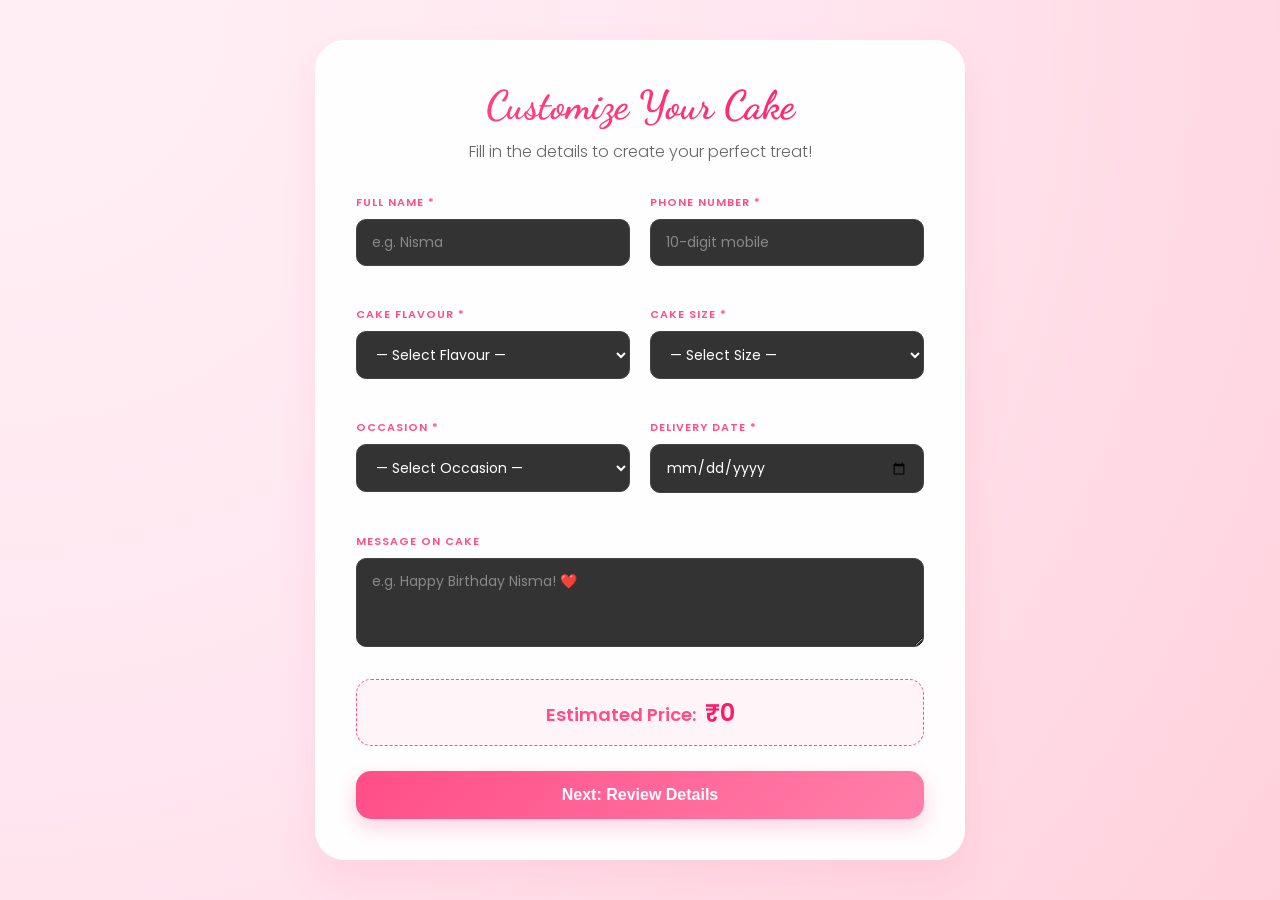
==== customize.html @ 4cfe10f4 "added all website files" ====
<!DOCTYPE html>
<html lang="en">
<head>
    <meta charset="UTF-8">
    <meta name="viewport" content="width=device-width, initial-scale=1.0">
    <title>Customize Your Cake - Sweet Bliss</title>
    <link rel="stylesheet" href="style.css">
    <link href="https://fonts.googleapis.com/css2?family=Dancing+Script:wght@700&family=Poppins:wght@300;400;600&display=swap" rel="stylesheet">
</head>

<body>
    <div class="container" style="max-width: 650px;"> <h2>Customize Your Cake</h2>
        <p>Fill in the details to create your perfect treat!</p>

        <form action="order.html" method="GET">
            
            <div class="form-row">
                <div class="form-group">
                    <label>FULL NAME *</label>
                    <input type="text" name="name" placeholder="e.g. Nisma" required>
                </div>
                <div class="form-group">
                    <label>PHONE NUMBER *</label>
                    <input type="tel" name="phone" placeholder="10-digit mobile" required>
                </div>
            </div>

            <div class="form-row">
                <div class="form-group">
                    <label>CAKE FLAVOUR *</label>
                    <select name="flavour" id="flavour" required onchange="updatePrice()">
                        <option value="" disabled selected>— Select Flavour —</option>
                        <option value="Chocolate 🍫">🍫 Chocolate</option>
                        <option value="Vanilla 🍦">🍦 Vanilla</option>
                        <option value="Red Velvet ❤️">❤️ Red Velvet</option>
                        <option value="Butterscotch 🍬">🍬 Butterscotch</option>
                        <option value="Strawberry 🍓">🍓 Strawberry</option>
                        <option value="Black Forest 🌲">🌲 Black Forest</option>
                        <option value="Pineapple 🍍">🍍 Pineapple</option>
                    </select>
                </div>
                <div class="form-group">
                    <label>CAKE SIZE *</label>
                    <select name="size" id="size" required onchange="updatePrice()">
                        <option value="" disabled selected>— Select Size —</option>
                        <option value="0.5">0.5 kg</option>
                        <option value="1">1 kg</option>
                        <option value="1.5">1.5 kg</option>
                        <option value="2">2 kg</option>
                        <option value="3">3 kg</option>
                        <option value="4">4 kg</option>
                    </select>
                </div>
            </div>

            <div class="form-row">
                <div class="form-group">
                    <label>OCCASION *</label>
                    <select name="occasion" required>
                        <option value="" disabled selected>— Select Occasion —</option>
                        <option>Birthday 🎉</option>
                        <option>Wedding 💍</option>
                        <option>Anniversary ❤️</option>
                        <option>Baby Shower 👶</option>
                        <option>Graduation 🎓</option>
                        <option>Other 🎂</option>
                    </select>
                </div>
                <div class="form-group">
                    <label>DELIVERY DATE *</label>
                    <input type="date" name="date" required>
                </div>
            </div>

            <div class="form-group">
                <label>MESSAGE ON CAKE</label>
                <textarea name="message" placeholder="e.g. Happy Birthday Nisma! ❤️" rows="3"></textarea>
            </div>

            <div class="price-display">
                Estimated Price: <span id="totalPrice">₹0</span>
            </div>

            <div class="button-group">
                <button type="submit">Next: Review Details</button>
            </div>
        </form>
    </div>

    <script>
        function updatePrice() {
            const flavourRates = {
                "Chocolate 🍫": 500, "Vanilla 🍦": 450, "Red Velvet ❤️": 600,
                "Butterscotch 🍬": 550, "Strawberry 🍓": 500, "Black Forest 🌲": 550, "Pineapple 🍍": 450
            };
            const flavour = document.getElementById('flavour').value;
            const size = parseFloat(document.getElementById('size').value) || 0;

            if (flavour && size) {
                let total = (flavourRates[flavour] * size);
                document.getElementById('totalPrice').innerText = "₹" + total;
            } else {
                document.getElementById('totalPrice').innerText = "—";
            }
        }
    </script>
</body>
</html>
---- style.css ----
/* Import Fonts */
@import url('https://fonts.googleapis.com/css2?family=Dancing+Script:wght@700&family=Poppins:wght@300;400;600&display=swap');

* {
    margin: 0;
    padding: 0;
    box-sizing: border-box;
}

body {
    font-family: 'Poppins', sans-serif;
    /* Soft, premium bakery background */
    background: radial-gradient(circle at top left, #fff0f5 0%, #ffe6f0 50%, #ffd1dc 100%);
    min-height: 100vh;
    display: flex;
    justify-content: center;
    align-items: center;
    padding: 40px 20px;
}

.container {
    width: 100%;
    max-width: 650px; /* Wider to accommodate side-by-side fields */
    background: rgba(255, 255, 255, 0.95);
    padding: 40px;
    border-radius: 30px;
    box-shadow: 0 20px 40px rgba(255, 77, 136, 0.1);
    border: 1px solid rgba(255, 255, 255, 0.8);
    animation: fadeInUp 0.8s ease-out;
}

h1, h2 {
    font-family: 'Dancing Script', cursive;
    font-size: 2.5rem;
    text-align: center;
    background: linear-gradient(45deg, #ff4d88, #ff1a66);
    -webkit-background-clip: text;
    -webkit-text-fill-color: transparent;
    margin-bottom: 10px;
}

p {
    text-align: center;
    margin-bottom: 30px;
    color: #666;
    font-weight: 300;
}

/* --- Layout Grid (Side-by-Side) --- */
.form-row {
    display: flex;
    gap: 20px;
    margin-bottom: 20px;
}

.form-group {
    flex: 1; /* Makes columns equal width */
    margin-bottom: 20px;
}

/* --- Dark Theme Inputs (Matching your image) --- */
label {
    font-size: 11px;
    font-weight: 600;
    letter-spacing: 1px;
    color: #ff4d88; /* Pink labels like the image */
    margin-bottom: 8px;
    display: block;
    text-transform: uppercase;
}

input, select, textarea {
    width: 100%;
    padding: 12px 15px;
    background-color: #333; /* Dark grey background */
    border: 1px solid #444;
    border-radius: 10px;
    color: #ffffff; /* White text for contrast */
    font-size: 14px;
    font-family: 'Poppins', sans-serif;
    transition: all 0.3s ease;
}

/* Placeholder color for dark inputs */
::placeholder {
    color: #888;
}

input:focus, select:focus, textarea:focus {
    outline: none;
    border-color: #ff4d88;
    background-color: #222; /* Slightly darker on focus */
    box-shadow: 0 0 8px rgba(255, 77, 136, 0.2);
}

/* --- Price Display --- */
.price-display {
    background: #fff5f8;
    padding: 15px;
    border-radius: 15px;
    border: 1px dashed #ff4d88;
    text-align: center;
    font-size: 18px;
    font-weight: 600;
    color: #ff4d88;
    margin: 25px 0;
}

#totalPrice {
    font-size: 24px;
    color: #ff1a66;
    margin-left: 5px;
}

/* --- Order Summary (for order.html) --- */
.order-summary {
    background: #f9f9f9;
    border-radius: 15px;
    padding: 25px;
    margin-bottom: 25px;
    border: 1px solid #eee;
}

.summary-item {
    display: flex;
    justify-content: space-between;
    margin-bottom: 12px;
    font-size: 14px;
    color: #444;
}

.summary-item strong {
    color: #ff4d88;
}

/* --- Buttons --- */
.button-group {
    margin-top: 20px;
}

button {
    width: 100%;
    padding: 15px;
    border: none;
    border-radius: 15px;
    background: linear-gradient(135deg, #ff4d88 0%, #ff80aa 100%);
    color: white;
    font-size: 16px;
    font-weight: 600;
    cursor: pointer;
    transition: all 0.3s cubic-bezier(0.175, 0.885, 0.32, 1.275);
    box-shadow: 0 8px 20px rgba(255, 77, 136, 0.25);
}

button:hover {
    transform: translateY(-3px);
    box-shadow: 0 12px 25px rgba(255, 77, 136, 0.4);
}

/* Responsive Fix for Mobile */
@media (max-width: 600px) {
    .form-row {
        flex-direction: column;
        gap: 0;
    }
    
    .container {
        padding: 25px;
    }
}

/* Fade In Animation */
@keyframes fadeInUp {
    from { opacity: 0; transform: translateY(20px); }
    to { opacity: 1; transform: translateY(0); }
}
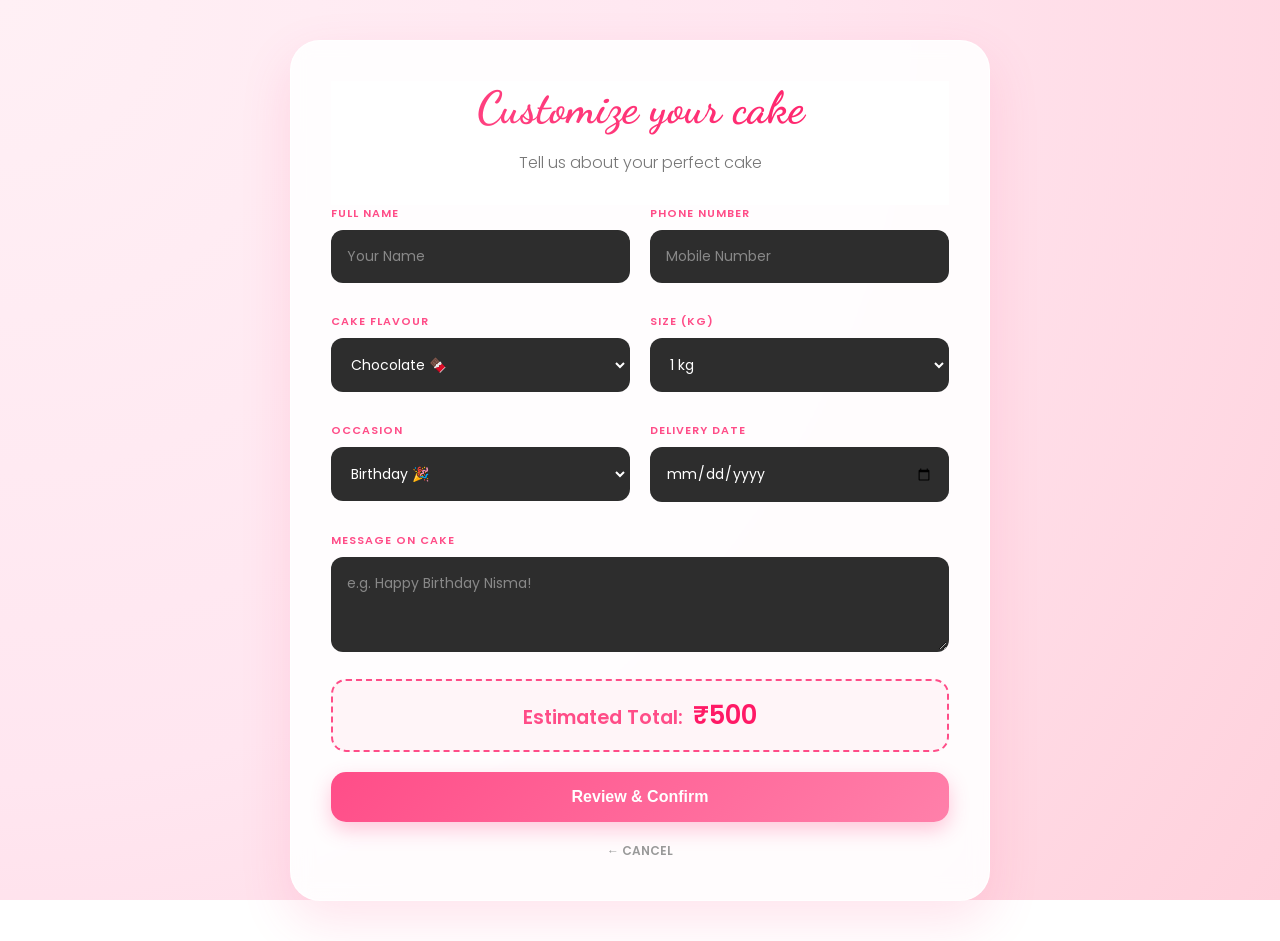
==== commit 967cca4c: "added new pages and updates" ====
--- a/customize.html
+++ b/customize.html
@@ -3,106 +3,103 @@
 <head>
     <meta charset="UTF-8">
     <meta name="viewport" content="width=device-width, initial-scale=1.0">
-    <title>Customize Your Cake - Sweet Bliss</title>
+    <title>Order Details - Sweet Bliss</title>
     <link rel="stylesheet" href="style.css">
-    <link href="https://fonts.googleapis.com/css2?family=Dancing+Script:wght@700&family=Poppins:wght@300;400;600&display=swap" rel="stylesheet">
 </head>
+<body>
 
-<body>
-    <div class="container" style="max-width: 650px;"> <h2>Customize Your Cake</h2>
-        <p>Fill in the details to create your perfect treat!</p>
+    <div class="container">
+        <div style="position: sticky; top: 0; background: rgba(255,255,255,0.9); z-index: 10; padding-bottom: 5px;">
+            <h2>Customize your cake</h2>
+            <p>Tell us about your perfect cake</p>
+        </div>
 
         <form action="order.html" method="GET">
-            
             <div class="form-row">
                 <div class="form-group">
-                    <label>FULL NAME *</label>
-                    <input type="text" name="name" placeholder="e.g. Nisma" required>
+                    <label>Full Name</label>
+                    <input type="text" name="name" placeholder="Your Name" required>
                 </div>
                 <div class="form-group">
-                    <label>PHONE NUMBER *</label>
-                    <input type="tel" name="phone" placeholder="10-digit mobile" required>
+                    <label>Phone Number</label>
+                    <input type="tel" name="phone" placeholder="Mobile Number" required>
                 </div>
             </div>
 
             <div class="form-row">
                 <div class="form-group">
-                    <label>CAKE FLAVOUR *</label>
-                    <select name="flavour" id="flavour" required onchange="updatePrice()">
-                        <option value="" disabled selected>— Select Flavour —</option>
-                        <option value="Chocolate 🍫">🍫 Chocolate</option>
-                        <option value="Vanilla 🍦">🍦 Vanilla</option>
-                        <option value="Red Velvet ❤️">❤️ Red Velvet</option>
-                        <option value="Butterscotch 🍬">🍬 Butterscotch</option>
-                        <option value="Strawberry 🍓">🍓 Strawberry</option>
-                        <option value="Black Forest 🌲">🌲 Black Forest</option>
-                        <option value="Pineapple 🍍">🍍 Pineapple</option>
+                    <label>Cake Flavour</label>
+                    <select name="flavour" id="flavour" required onchange="calculatePrice()">
+                        <option value="Chocolate 🍫">Chocolate 🍫</option>
+                        <option value="Vanilla 🍦">Vanilla 🍦</option>
+                        <option value="Red Velvet ❤️">Red Velvet ❤️</option>
+                        <option value="Strawberry 🍓">Strawberry 🍓</option>
+                        <option value="Pineapple 🍍">Pineapple 🍍</option>
                     </select>
                 </div>
                 <div class="form-group">
-                    <label>CAKE SIZE *</label>
-                    <select name="size" id="size" required onchange="updatePrice()">
-                        <option value="" disabled selected>— Select Size —</option>
+                    <label>Size (kg)</label>
+                    <select name="size" id="size" required onchange="calculatePrice()">
                         <option value="0.5">0.5 kg</option>
-                        <option value="1">1 kg</option>
-                        <option value="1.5">1.5 kg</option>
+                        <option value="1" selected>1 kg</option>
                         <option value="2">2 kg</option>
                         <option value="3">3 kg</option>
-                        <option value="4">4 kg</option>
                     </select>
                 </div>
             </div>
 
             <div class="form-row">
                 <div class="form-group">
-                    <label>OCCASION *</label>
+                    <label>Occasion</label>
                     <select name="occasion" required>
-                        <option value="" disabled selected>— Select Occasion —</option>
                         <option>Birthday 🎉</option>
                         <option>Wedding 💍</option>
                         <option>Anniversary ❤️</option>
-                        <option>Baby Shower 👶</option>
-                        <option>Graduation 🎓</option>
                         <option>Other 🎂</option>
                     </select>
                 </div>
                 <div class="form-group">
-                    <label>DELIVERY DATE *</label>
+                    <label>Delivery Date</label>
                     <input type="date" name="date" required>
                 </div>
             </div>
 
             <div class="form-group">
-                <label>MESSAGE ON CAKE</label>
-                <textarea name="message" placeholder="e.g. Happy Birthday Nisma! ❤️" rows="3"></textarea>
+                <label>Message on Cake</label>
+                <textarea name="message" placeholder="e.g. Happy Birthday Nisma!" rows="3"></textarea>
             </div>
 
             <div class="price-display">
-                Estimated Price: <span id="totalPrice">₹0</span>
+                Estimated Total: <span id="priceTag">₹500</span>
             </div>
 
-            <div class="button-group">
-                <button type="submit">Next: Review Details</button>
-            </div>
+            <button type="submit">Review & Confirm</button>
         </form>
+
+        <a href="index.html" style="display: block; text-align: center; margin-top: 20px; color: #999; text-decoration: none; font-size: 12px; font-weight: 600;">
+            ← CANCEL
+        </a>
     </div>
 
     <script>
-        function updatePrice() {
+        function calculatePrice() {
+            const flavour = document.getElementById('flavour').value;
+            const size = parseFloat(document.getElementById('size').value);
+            
             const flavourRates = {
-                "Chocolate 🍫": 500, "Vanilla 🍦": 450, "Red Velvet ❤️": 600,
-                "Butterscotch 🍬": 550, "Strawberry 🍓": 500, "Black Forest 🌲": 550, "Pineapple 🍍": 450
+                "Chocolate 🍫": 500,
+                "Vanilla 🍦": 400,
+                "Red Velvet ❤️": 600,
+                "Strawberry 🍓": 500,
+                "Pineapple 🍍": 450
             };
-            const flavour = document.getElementById('flavour').value;
-            const size = parseFloat(document.getElementById('size').value) || 0;
+            
+            const total = flavourRates[flavour] * size;
+            document.getElementById('priceTag').innerText = "₹" + total;
+        }
 
-            if (flavour && size) {
-                let total = (flavourRates[flavour] * size);
-                document.getElementById('totalPrice').innerText = "₹" + total;
-            } else {
-                document.getElementById('totalPrice').innerText = "—";
-            }
-        }
+        // Initialize price on load
+        window.onload = calculatePrice;
     </script>
 </body>
 </html>
--- a/style.css
+++ b/style.css
@@ -1,6 +1,7 @@
-/* Import Fonts */
+/* --- Import Premium Fonts --- */
 @import url('https://fonts.googleapis.com/css2?family=Dancing+Script:wght@700&family=Poppins:wght@300;400;600&display=swap');
 
+/* --- Global Reset & Base --- */
 * {
     margin: 0;
     padding: 0;
@@ -9,61 +10,66 @@
 
 body {
     font-family: 'Poppins', sans-serif;
-    /* Soft, premium bakery background */
+    /* Soft, bakery-themed gradient background */
     background: radial-gradient(circle at top left, #fff0f5 0%, #ffe6f0 50%, #ffd1dc 100%);
+    background-attachment: fixed;
     min-height: 100vh;
     display: flex;
     justify-content: center;
     align-items: center;
     padding: 40px 20px;
-}
-
+    color: #444;
+}
+
+/* --- Container (Glassmorphism Effect) --- */
 .container {
     width: 100%;
-    max-width: 650px; /* Wider to accommodate side-by-side fields */
-    background: rgba(255, 255, 255, 0.95);
+    max-width: 700px;
+    background: rgba(255, 255, 255, 0.9);
+    backdrop-filter: blur(10px);
     padding: 40px;
     border-radius: 30px;
-    box-shadow: 0 20px 40px rgba(255, 77, 136, 0.1);
+    box-shadow: 0 20px 50px rgba(255, 77, 136, 0.15);
     border: 1px solid rgba(255, 255, 255, 0.8);
     animation: fadeInUp 0.8s ease-out;
 }
 
+/* --- Typography --- */
 h1, h2 {
     font-family: 'Dancing Script', cursive;
-    font-size: 2.5rem;
+    font-size: 2.8rem;
     text-align: center;
     background: linear-gradient(45deg, #ff4d88, #ff1a66);
     -webkit-background-clip: text;
     -webkit-text-fill-color: transparent;
-    margin-bottom: 10px;
+    margin-bottom: 15px;
 }
 
 p {
     text-align: center;
-    margin-bottom: 30px;
-    color: #666;
+    margin-bottom: 25px;
+    color: #777;
     font-weight: 300;
 }
 
-/* --- Layout Grid (Side-by-Side) --- */
+/* --- Layout Grid --- */
 .form-row {
     display: flex;
     gap: 20px;
+    margin-bottom: 10px;
+}
+
+.form-group {
+    flex: 1;
     margin-bottom: 20px;
 }
 
-.form-group {
-    flex: 1; /* Makes columns equal width */
-    margin-bottom: 20px;
-}
-
-/* --- Dark Theme Inputs (Matching your image) --- */
+/* --- Dark Theme Inputs --- */
 label {
     font-size: 11px;
     font-weight: 600;
     letter-spacing: 1px;
-    color: #ff4d88; /* Pink labels like the image */
+    color: #ff4d88;
     margin-bottom: 8px;
     display: block;
     text-transform: uppercase;
@@ -71,76 +77,96 @@
 
 input, select, textarea {
     width: 100%;
-    padding: 12px 15px;
-    background-color: #333; /* Dark grey background */
-    border: 1px solid #444;
-    border-radius: 10px;
-    color: #ffffff; /* White text for contrast */
+    padding: 14px;
+    background-color: #2d2d2d; /* Modern Dark Slate */
+    border: 2px solid transparent;
+    border-radius: 12px;
+    color: #ffffff;
     font-size: 14px;
     font-family: 'Poppins', sans-serif;
     transition: all 0.3s ease;
 }
 
-/* Placeholder color for dark inputs */
-::placeholder {
-    color: #888;
-}
-
 input:focus, select:focus, textarea:focus {
     outline: none;
     border-color: #ff4d88;
-    background-color: #222; /* Slightly darker on focus */
-    box-shadow: 0 0 8px rgba(255, 77, 136, 0.2);
-}
-
-/* --- Price Display --- */
+    background-color: #1a1a1a;
+    box-shadow: 0 0 15px rgba(255, 77, 136, 0.3);
+}
+
+::placeholder {
+    color: #888;
+}
+
+/* --- Cake Visualizer Card --- */
+.visualizer-card {
+    background: white;
+    padding: 20px;
+    border-radius: 25px;
+    margin-bottom: 30px;
+    text-align: center;
+    box-shadow: inset 0 0 15px rgba(0,0,0,0.05);
+    border: 1px solid #ffe6f0;
+}
+
+#cakeImage {
+    width: 200px;
+    height: 200px;
+    object-fit: cover;
+    border-radius: 50%;
+    border: 8px solid #fff;
+    box-shadow: 0 10px 25px rgba(0,0,0,0.1);
+    transition: transform 0.5s cubic-bezier(0.175, 0.885, 0.32, 1.275), filter 0.5s ease;
+}
+
+/* --- Pricing & Summary --- */
 .price-display {
     background: #fff5f8;
     padding: 15px;
     border-radius: 15px;
-    border: 1px dashed #ff4d88;
-    text-align: center;
-    font-size: 18px;
+    border: 2px dashed #ff4d88;
+    text-align: center;
+    font-size: 1.2rem;
     font-weight: 600;
     color: #ff4d88;
-    margin: 25px 0;
-}
-
-#totalPrice {
-    font-size: 24px;
+    margin: 20px 0;
+}
+
+#priceTag {
+    font-size: 1.6rem;
     color: #ff1a66;
     margin-left: 5px;
 }
 
-/* --- Order Summary (for order.html) --- */
-.order-summary {
-    background: #f9f9f9;
-    border-radius: 15px;
-    padding: 25px;
-    margin-bottom: 25px;
-    border: 1px solid #eee;
-}
-
-.summary-item {
+/* --- History & Order Cards --- */
+.order-card {
+    background: white;
+    padding: 20px;
+    border-radius: 18px;
+    margin-bottom: 15px;
+    border-left: 6px solid #ff4d88;
     display: flex;
     justify-content: space-between;
-    margin-bottom: 12px;
-    font-size: 14px;
-    color: #444;
-}
-
-.summary-item strong {
-    color: #ff4d88;
+    align-items: center;
+    transition: transform 0.2s ease;
+}
+
+.order-card:hover {
+    transform: scale(1.02);
+}
+
+.status-badge {
+    padding: 5px 12px;
+    border-radius: 20px;
+    font-size: 11px;
+    font-weight: 600;
+    text-transform: uppercase;
 }
 
 /* --- Buttons --- */
-.button-group {
-    margin-top: 20px;
-}
-
 button {
     width: 100%;
-    padding: 15px;
+    padding: 16px;
     border: none;
     border-radius: 15px;
     background: linear-gradient(135deg, #ff4d88 0%, #ff80aa 100%);
@@ -148,29 +174,101 @@
     font-size: 16px;
     font-weight: 600;
     cursor: pointer;
-    transition: all 0.3s cubic-bezier(0.175, 0.885, 0.32, 1.275);
-    box-shadow: 0 8px 20px rgba(255, 77, 136, 0.25);
+    transition: all 0.3s ease;
+    box-shadow: 0 8px 20px rgba(255, 77, 136, 0.3);
 }
 
 button:hover {
     transform: translateY(-3px);
-    box-shadow: 0 12px 25px rgba(255, 77, 136, 0.4);
-}
-
-/* Responsive Fix for Mobile */
+    box-shadow: 0 12px 25px rgba(255, 77, 136, 0.5);
+    filter: brightness(1.1);
+}
+
+button.cancel-btn {
+    background: #ff4d4d;
+    width: auto;
+    padding: 8px 18px;
+    font-size: 12px;
+}
+
+/* --- Responsive Mobile Tweaks --- */
 @media (max-width: 600px) {
     .form-row {
         flex-direction: column;
         gap: 0;
     }
-    
     .container {
         padding: 25px;
     }
-}
-
-/* Fade In Animation */
+    h1 {
+        font-size: 2.2rem;
+    }
+}
+
+/* --- Animations --- */
 @keyframes fadeInUp {
-    from { opacity: 0; transform: translateY(20px); }
+    from { opacity: 0; transform: translateY(30px); }
     to { opacity: 1; transform: translateY(0); }
+}
+/* --- Large Hero Image Styles --- */
+.hero-image-container {
+    position: relative;
+    margin: 30px 0;
+}
+
+.hero-img-large {
+    width: 280px; /* Bigger size as requested */
+    height: 280px;
+    object-fit: cover;
+    border-radius: 50%;
+    border: 10px solid white;
+    box-shadow: 0 20px 45px rgba(255, 77, 136, 0.3);
+    animation: float 5s ease-in-out infinite;
+    transition: transform 0.3s ease;
+}
+
+.hero-img-large:hover {
+    transform: scale(1.05);
+}
+
+/* Floating "Freshly Baked" Badge */
+.image-badge {
+    position: absolute;
+    bottom: 10px;
+    right: 20%;
+    background: #ff1a66;
+    color: white;
+    padding: 8px 15px;
+    border-radius: 20px;
+    font-size: 10px;
+    font-weight: 600;
+    text-transform: uppercase;
+    box-shadow: 0 5px 15px rgba(255, 26, 102, 0.4);
+    animation: badgeFloat 5s ease-in-out infinite;
+}
+
+/* Secondary Links Style */
+.secondary-link {
+    color: #ff4d88;
+    text-decoration: none;
+    font-size: 11px;
+    font-weight: 700;
+    letter-spacing: 2px;
+    transition: 0.3s;
+}
+
+.secondary-link:hover {
+    color: #ff1a66;
+    letter-spacing: 3px;
+}
+
+/* Badge Animation */
+@keyframes badgeFloat {
+    0%, 100% { transform: translateY(0) rotate(-5deg); }
+    50% { transform: translateY(-10px) rotate(5deg); }
+}
+
+/* Ensure the main container scrolls nicely if needed */
+.container {
+    overflow-x: hidden;
 }
